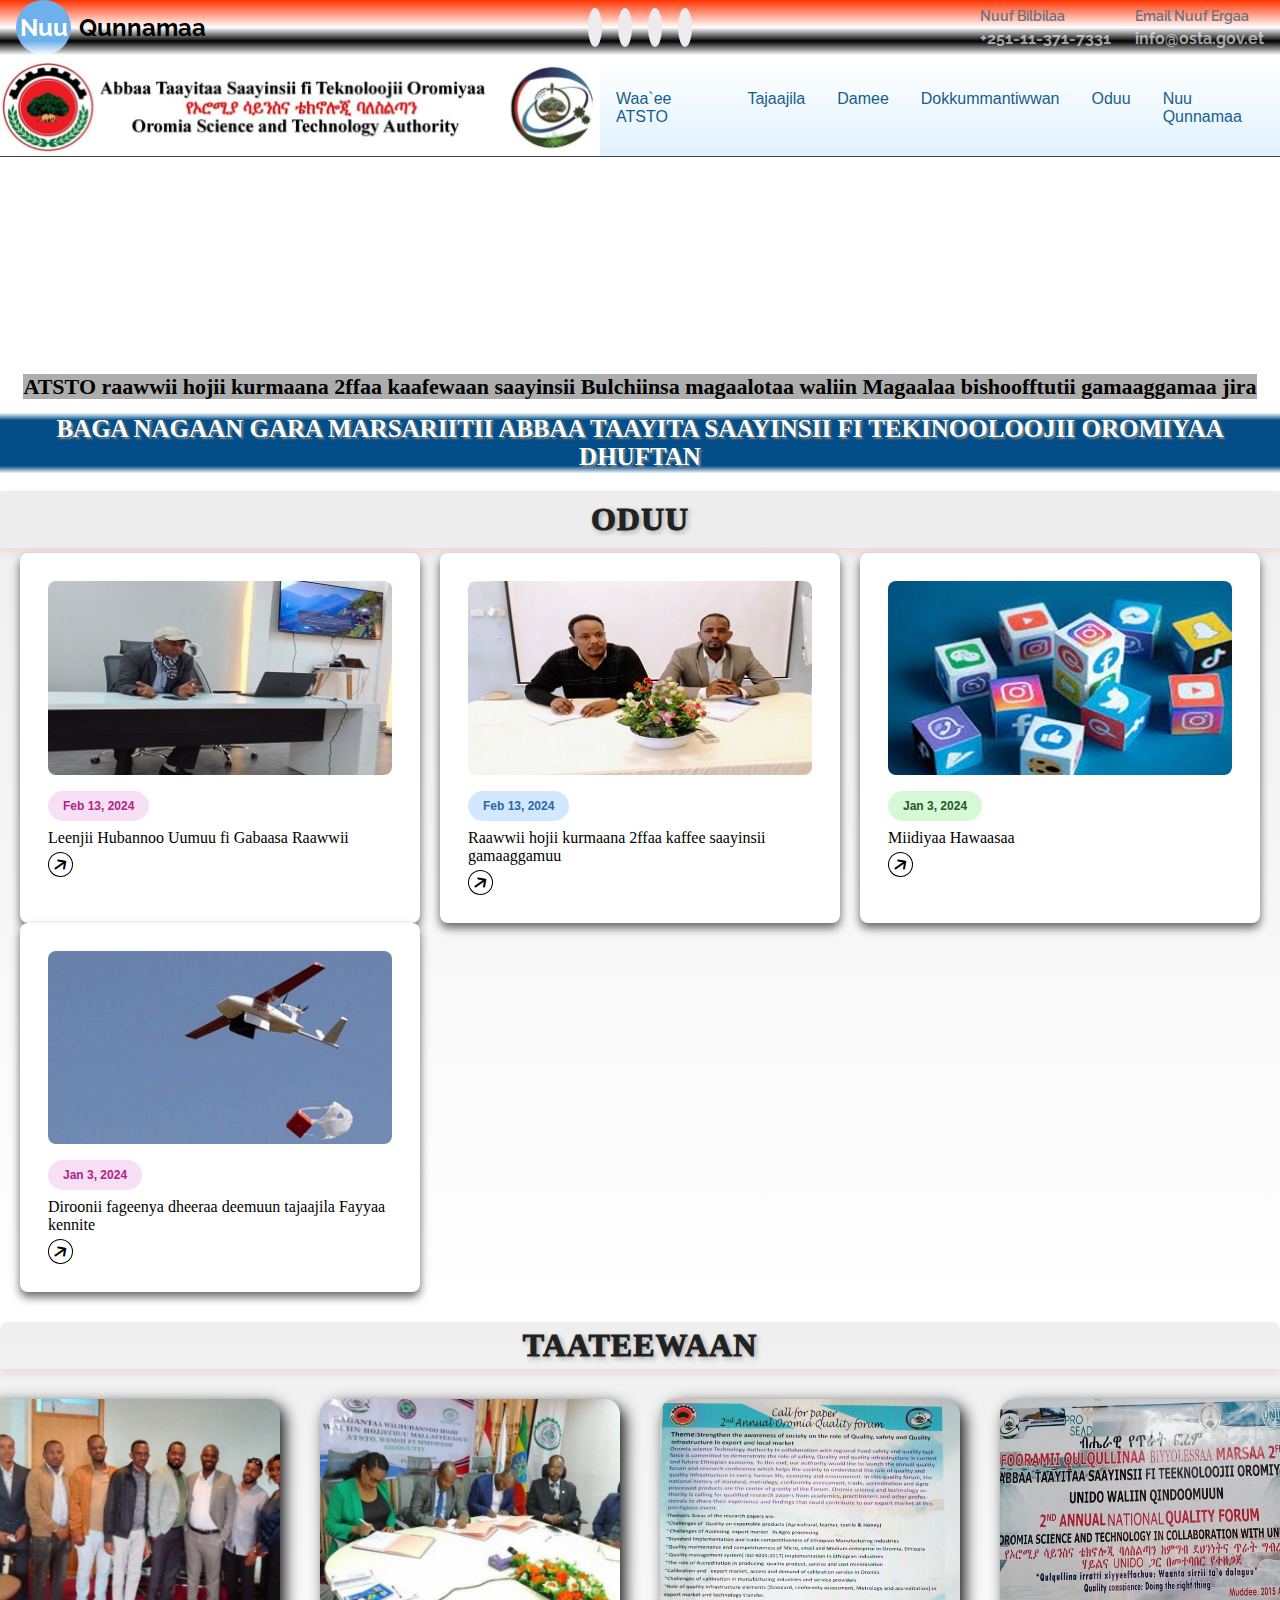
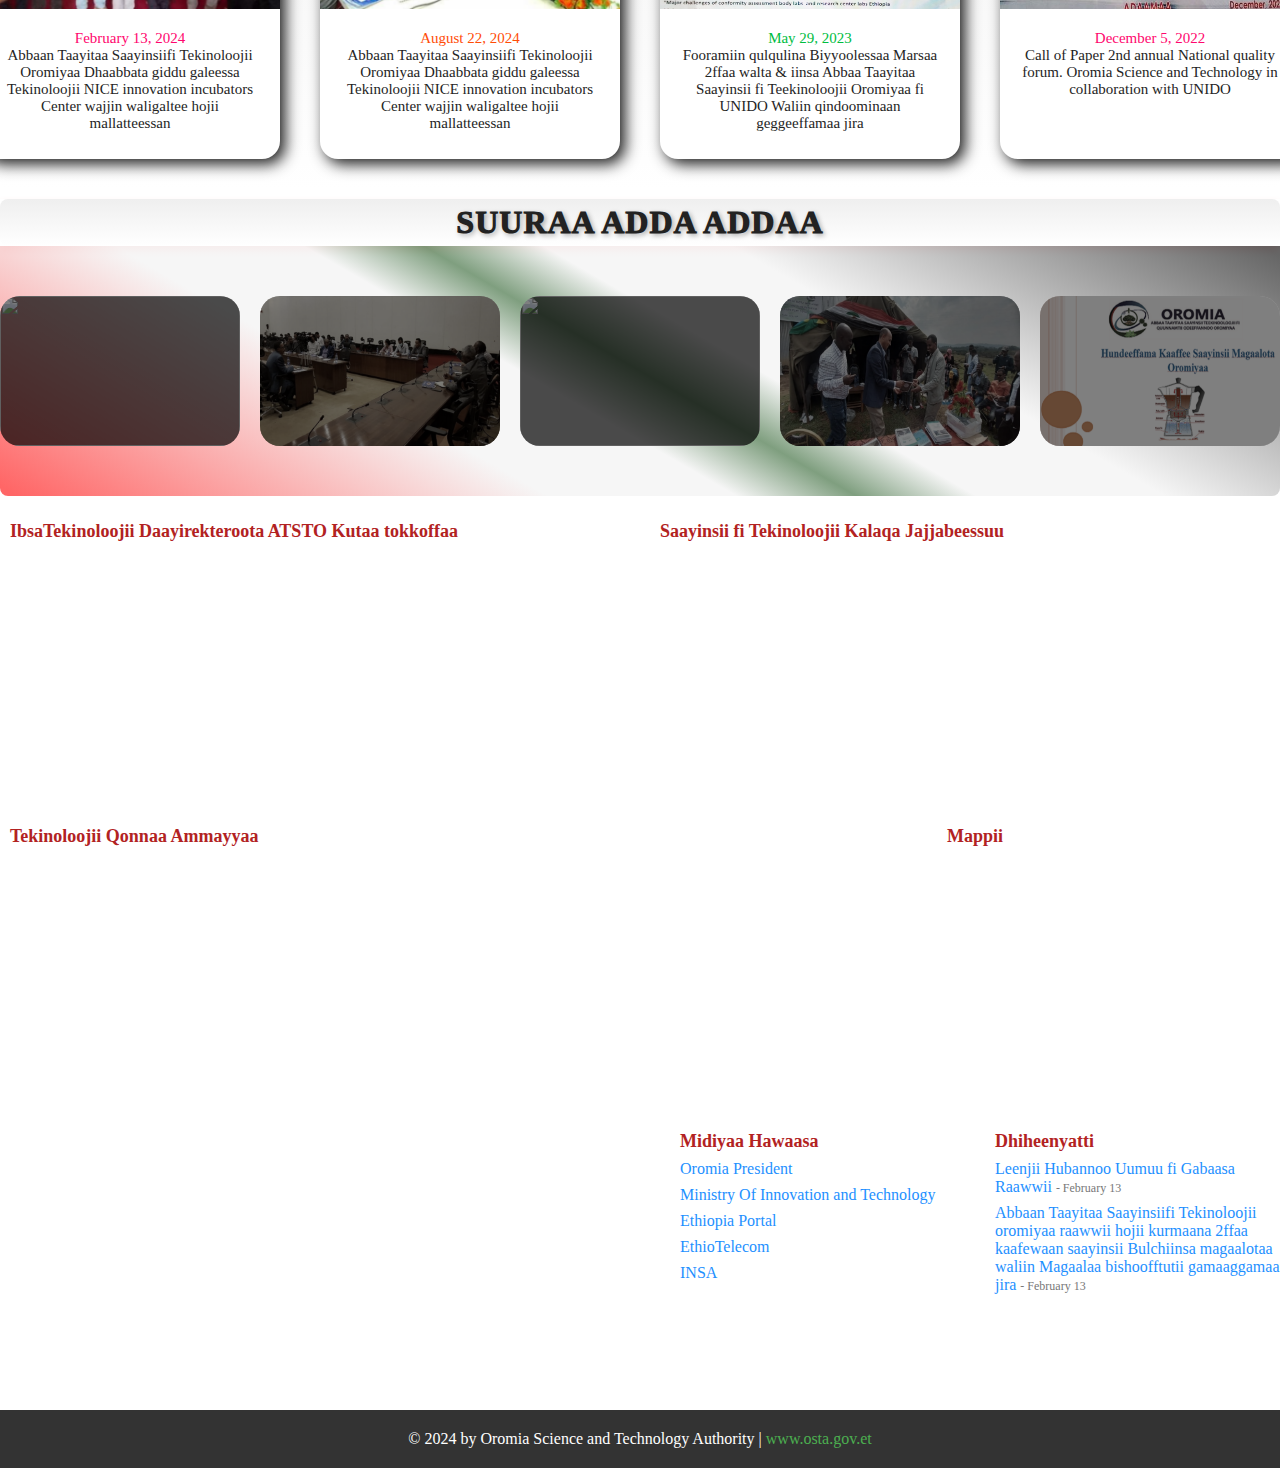
==== index.html @ eec94444 "first commit" ====
<!DOCTYPE html>
<html>
<head>
    <meta name="viewport" content="width=device-width, initial-scale=1.0, minimum-scale=1">
    <meta http-equiv="Content-Type" content="text/html; charset=utf-8" />
    <link rel="stylesheet" href="styles.css">
    <link rel="stylesheet" href="https://cdnjs.cloudflare.com/ajax/libs/font-awesome/6.4.2/css/all.min.css">
    <link rel="shortcut icon" href="images\Icon.jpg" type="image/jpg" />
    <link href="https://cdn.jsdelivr.net/npm/remixicon@4.2.0/fonts/remixicon.css" rel="stylesheet"/>
    <title>Oromia Science and Technology</title>
</head>
<body>
  <!-- 1st Navigation -->
  <nav class="nav_1">
    <div class="nav__logo">
      <div>Nuu</div>
      Qunnamaa
    </div>
    <ul class="nav__socials">
      <li>
        <a href="https://twitter.com/" target="_blank"><i class="ri-twitter-fill"></i></a>
      </li>
      <li>
        <a href="https://www.facebook.com/ATSTQO" target="_blank"><i class="ri-facebook-circle-fill"></i></a>
      </li>
      <li>
        <a href="https://www.youtube.com/@OromiaScienceandTechnologyAuth" target="_blank"><i class="ri-youtube-line"></i></a>
      </li>
      <li>
        <a href="https://t.me/OromiaScienTelegram/" target="_blank"><i class="ri-telegram-fill"></i></a>
      </li>
    </ul>
    <div class="nav__contact">
      <div class="nav__contact__card">
        <span><i class="ri-phone-line"></i></span>
        <div>
          <p>Nuuf Bilbilaa</p>
          <h4>+251-11-371-7331</h4>
        </div>
      </div>
      <div class="nav__contact__card">
        <span><i class="ri-mail-line"></i></span>
        <div>
          <p>Email Nuuf Ergaa</p>
          <h4>info@osta.gov.et</h4>
        </div>
      </div>
    </div>
  </nav>

            <!-- 2nd Navigation -->
          <nav class="nav_2">
            <div class="nav_2_header">
              <div class="nav_2_logo">
                <img src="images\Logo.jpg" />
              </div>
      
              <div class="nav_2_content">
                <div class="nav_2_item">
                  <div class="nav_2_menu__btn" id="menu-btn-1">Waa`ee ATSTO</div>
                  <ul class="nav__links" id="nav-links-1">
                    <li><a href="#">Hundeffamaa</a></li>
                    <li><a href="#">Ergama fi Mul`ata</a></li>
                    <li><a href="#">Aangoo fi Gahee</a></li>
                    <li><a href="#">Caaseffama</a></li>
                    <li><a href="#">Qooda Fudhattootaa</a></li>
                    <li><a href="#">Nuu Qunnamaa</a></li>
                    <li><a href="#">Mappii fi Kallattii</a></li>
                  </ul>
                </div>
      
                <div class="nav_2_item">
                  <div class="nav_2_menu__btn" id="menu-btn-2">Tajaajila</div>
                  <ul class="nav__links" id="nav-links-2"></ul>
                </div>
      
                <div class="nav_2_item">
                  <div class="nav_2_menu__btn" id="menu-btn-3">Damee</div>
                  <ul class="nav__links" id="nav-links-3">
                    <li><a href="#">Tajaajila Saayinsii fi Teekinoloojii</a></li>
                    <li><a href="#">Cehumsa Teekinoloojii</a></li>
                  </ul>
                </div>
      
                <div class="nav_2_item">
                  <div class="nav_2_menu__btn" id="menu-btn-4">Dokkummantiwwan</div>
                  <ul class="nav__links" id="nav-links-4">
                    <li><a href="#">Karoora fi Gabaasa</a></li>
                    <li><a href="#">Dambii fi Qajeelfama</a></li>
                    <li><a href="#">Biroshera</a></li>
                    <li><a href="#">Maanuwaalii</a></li>
                    <li><a href="#">Naqadhuu</a></li>
                  </ul>
                </div>
      
                <div class="nav_2_item">
                  <div class="nav_2_menu__btn" id="menu-btn-5">Oduu</div>
                  <ul class="nav__links" id="nav-links-5">
                    <li><a href="#">Taateewwan</a></li>
                    <li><a href="#">Caalbasii</a></li>
                    <li><a href="#">Gabaatee Beeksisa</a></li>
                  </ul>
                </div>
      
                <div class="nav_2_item">
                  <div class="nav_2_menu__btn" id="menu-btn-6">Nuu Qunnamaa</div>
                  <ul class="nav__links" id="nav-links-6">
                    <li><a href="#">Feedback</a></li>
                  </ul>
                </div>
              </div>
            </div>
          </nav>

          <!-- Sliding Images-->
          <div class="Section_top">
            <div class="content">
                <h1 id="changeable-h1">ATSTO raawwii hojii kurmaana 2ffaa kaafewaan saayinsii Bulchiinsa magaalotaa waliin Magaalaa bishoofftutii gamaaggamaa jira</h1>
            </div>
        </div>
        
        <!-- Welcome Message -->
        <div class="welcome_message">Baga Nagaan Gara Marsariitii Abbaa Taayita Saayinsii fi Tekinooloojii Oromiyaa Dhuftan</div>

          <!-- ODUU/Cards section-->
          <div class="card">
            <h1 class="card-header">ODUU</h1>
            <div class="card-list">
                <a href="#" class="card-item">
                    <img src="images/ga.jpg" alt="Card Image">
                    <span class="purple">Feb 13, 2024</span>
                    <h3>Leenjii Hubannoo Uumuu fi Gabaasa Raawwii</h3>
                    <div class="arrow">
                        <i class="fas fa-arrow-right card-icon"></i>
                    </div>
                </a>
                <a href="#" class="card-item">
                    <img src="images/od.jpg" alt="Card Image">
                    <span class="blue">Feb 13, 2024</span>
                    <h3>Raawwii hojii kurmaana 2ffaa kaffee saayinsii gamaaggamuu</h3>
                    <div class="arrow">
                        <i class="fas fa-arrow-right card-icon"></i>
                    </div>
                </a>
                <a href="#" class="card-item">
                    <img src="images/mi.jpg" alt="Card Image">
                    <span class="green">Jan 3, 2024</span>
                    <h3>Miidiyaa Hawaasaa</h3>
                    <div class="arrow">
                        <i class="fas fa-arrow-right card-icon"></i>
                    </div>
                </a>
                <a href="#" class="card-item">
                    <img src="images/dro.jpg" alt="Card Image">
                    <span class="purple">Jan 3, 2024</span>
                    <h3>Diroonii fageenya dheeraa deemuun tajaajila Fayyaa kennite</h3>
                    <div class="arrow">
                        <i class="fas fa-arrow-right card-icon"></i>
                    </div>
                </a>
            </div>
            </div>
            
            <!-- Taateewaan/Cards section-->
            <div class="card_2-container">
              <h1 class="card_2-header">TAATEEWAAN</h1>
              <div class="card_2-list">
          
              <div class="card_2">
                <div class="card_2-image"></div>
                <div class="card_2-text">
                  <span class="card_2-date">February 13, 2024</span>
                  <p>Abbaan Taayitaa Saayinsiifi Tekinoloojii Oromiyaa Dhaabbata giddu galeessa Tekinoloojii NICE innovation incubators Center wajjin waligaltee hojii mallatteessan</p>
                </div>
              </div>
          
              <div class="card_2">
                <div class="card_2-image card2"></div>
                <div class="card_2-text card2">
                  <span class="card_2-date">August 22, 2024</span>
                  <p>Abbaan Taayitaa Saayinsiifi Tekinoloojii Oromiyaa Dhaabbata giddu galeessa Tekinoloojii NICE innovation incubators Center wajjin waligaltee hojii mallatteessan</p>
                </div>
              </div>
          
              <div class="card_2">
                  <div class="card_2-image card3"></div>
                  <div class="card_2-text card3">
                    <span class="card_2-date">May 29, 2023</span>
                    <p>Fooramiin qulqulina Biyyoolessaa Marsaa 2ffaa walta & iinsa Abbaa Taayitaa Saayinsii fi Teekinoloojii Oromiyaa fi UNIDO Waliin qindoominaan geggeeffamaa jira</p>
                  </div>
                </div>
          
                <div class="card_2">
                  <div class="card_2-image card4"></div>
                  <div class="card_2-text card4">
                    <span class="card_2-date">December 5, 2022</span>
                    <p>Call of Paper 2nd  annual National quality forum. Oromia Science and Technology in collaboration with UNIDO</p>
                  </div>
                </div>
              </div>
            </div>
            
            

             <!-- Suuraa Adda Addaa/Image Slider section -->

             <div class="suuraa"><h2>SUURAA ADDA ADDAA</h2></div>

             <div class="slider_container">
                 <div class="slider" data-slider="slider1"></div>
                 <div class="slider" data-slider="slider2"></div>
                 <div class="slider" data-slider="slider3"></div>
                 <div class="slider" data-slider="slider4"></div>
                 <div class="slider" data-slider="slider5"></div>
                 <div class="slider" data-slider="slider6"></div>
                 <div class="slider" data-slider="slider7"></div>
             
                 <div class="slider_imgContainer">
                     <div class="slide_div" id="slide_1">
                         <img src="images/net.png" class="slider_img" id="slider_img1">
                         <div class="slider_button slider_button_trigger" data-slider="slider1"></div>
                     </div>
                     <div class="slide_div" id="slide_2">
                         <img src="images/su.png" class="slider_img" id="slider_img2">
                         <div class="slider_button slider_button_trigger" data-slider="slider2"></div>
                     </div>
                     <div class="slide_div" id="slide_3">
                         <img src="images/d1.png" class="slider_img" id="slider_img3">
                         <div class="slider_button slider_button_trigger" data-slider="slider3"></div>
                     </div>
                     <div class="slide_div" id="slide_4">
                         <img src="images/er.png" class="slider_img" id="slider_img4">
                         <div class="slider_button slider_button_trigger" data-slider="slider4"></div>
                     </div>
                     <div class="slide_div" id="slide_5">
                         <img src="images/image_gallery.png" class="slider_img" id="slider_img5">
                         <div class="slider_button slider_button_trigger" data-slider="slider5"></div>
                     </div>
                     <div class="slide_div" id="slide_6">
                         <img src="images/img_gallery.png" class="slider_img" id="slider_img6">
                         <div class="slider_button slider_button_trigger" data-slider="slider6"></div>
                     </div>
                     <div class="slide_div" id="slide_7">
                         <img src="images/Hu.png" class="slider_img" id="slider_img7">
                         <div class="slider_button slider_button_trigger" data-slider="slider7"></div>
                     </div>
                 </div>
             </div>
             

    <!-- YouTube, Map and Documents section-->
    
    <div class="yt_content">
      <div class="video-row">
          <section class="video-section half">
              <p class="title">IbsaTekinoloojii Daayirekteroota ATSTO Kutaa tokkoffaa</p>
              <iframe class="video" src="https://www.youtube.com/embed/s5WYdVJCcB4?si=gT1DcWMfiuzTDzvE" title="YouTube video player"></iframe>
          </section>
          <section class="video-section half">
              <p class="title">Saayinsii fi Tekinoloojii Kalaqa Jajjabeessuu</p>
              <iframe class="video" src="https://www.youtube.com/embed/arj8Ww2aZs8?si=6YTYWzDQg1HxfFSi" title="YouTube video player"></iframe>
          </section>
      </div>

      <div class="video-row">
          <section class="video-section half">
              <p class="title">Tekinoloojii Qonnaa Ammayyaa</p>
              <iframe class="video" src="https://www.youtube.com/embed/o64xln0IzQQ?si=Kf3UDSAhiajLZ3Lf" title="YouTube video player"></iframe>
          </section>
          <section class="map-section half">
              <p class="title large">Mappii</p>
              <iframe class="map" src="https://www.google.com/maps/embed?pb=!1m18!1m12!1m3!1d3940.795122639619!2d38.739475!3d8.9909913!2m3!1f0!2f0!3f0!3m2!1i1024!2i768!4f13.1!3m3!1m2!1s0x164b85c3e990c0bb%3A0xff1df894990e8094!2zT3JvbWlhIFJlZ2lvbmFsIE9mZmljZXMgfCBTYXJiZXQgfCDhiqbhiK7hiJrhi6sg4Ymi4Yiu4YuO4Ym9IHwg4Yiz4Yit4Ymk4Ym1!5e0!3m2!1sen!2set!4v1671501519365!5m2!1sen!2set" title="Google Map"></iframe>
          </section>
      </div>

      <div class="video-row">
          <section class="video-section half">
              <iframe class="video" src="https://www.youtube.com/embed/9WX8CawpGOU" title="YouTube video player"></iframe>
          </section>

          <section class="hawassa-section quarter">
              <h5 class="hawassa_h5">Midiyaa Hawaasa</h5>
              <ul class="hawassa_ul">
                  <li class="hawassa_li"><a class="hawassa_a" href="https://www.oromia.gov.et/" rel="noopener noreferrer" target="_blank">Oromia President</a></li>
                  <li class="hawassa_li"><a class="hawassa_a" href="https://www.mint.gov.et/" rel="noopener noreferrer" target="_blank">Ministry Of Innovation and Technology</a></li>
                  <li class="hawassa_li"><a class="hawassa_a" href="https://www.ethiopia.gov.et/" rel="noopener noreferrer" target="_blank">Ethiopia Portal</a></li>
                  <li class="hawassa_li"><a class="hawassa_a" href="https://myportal.ethiotelecom.et/" rel="noopener noreferrer" target="_blank">EthioTelecom</a></li>
                  <li class="hawassa_li"><a class="hawassa_a" href="https://insa.gov.et/" rel="noopener noreferrer" target="_blank">INSA</a></li>
              </ul>
          </section>

          <section class="Dhiheenyatti quarter">
              <h5 class="hawassa_h5">Dhiheenyatti</h5>
              <ul class="hawassa_ul">
                  <li class="hawassa_li">
                      <a class="hawassa_a" href="/om/content/leenjii-hubannoo-uumuu-fi-gabaasa-raawwii">
                          Leenjii Hubannoo Uumuu fi Gabaasa Raawwii <span class="post-date"> - February 13</span>
                      </a>
                  </li>
                  <li class="hawassa_li">
                      <a class="hawassa_a" href="/om/content/abbaan-taayitaa-saayinsiifi-tekinoloojii-oromiyaa-raawwii-hojii-kurmaana-2ffaa-kaafewaan">
                          Abbaan Taayitaa Saayinsiifi Tekinoloojii oromiyaa raawwii hojii kurmaana 2ffaa kaafewaan saayinsii Bulchiinsa magaalotaa waliin Magaalaa bishoofftutii gamaaggamaa jira <span class="post-date"> - February 13</span>
                      </a>
                  </li>
              </ul>
          </section>
      </div>
  </div>

          <footer>
              <div class="footer-content">
                  <p>&copy; 2024 by Oromia Science and Technology Authority | 
                      <a href="http://www.osta.gov.et" target="_blank">www.osta.gov.et</a>
                  </p>
              </div>
          </footer>
          
          <script src="main.js"></script>
</body>
</html>
---- styles.css ----
@import url("https://fonts.googleapis.com/css2?family=Raleway:ital,wght@0,100..900;1,100..900&display=swap");

* {
  padding: 0;
  margin: 0;
  box-sizing: border-box;
}

/* 1st Navigation tab */
.nav_1 {
  font-family: "Raleway", sans-serif;  
  max-width: 1350px;
  margin-inline: auto;
  padding: 0 1rem;
  display: flex;
  flex-direction: row;
  align-items: center;
  justify-content: space-between;
  gap: 0 1rem;
  background: linear-gradient(to bottom, #ff3300, #fff 50%, #000000, #fff);
  margin-bottom: 5px;
}

.nav__logo {
  display: flex;
  align-items: center;
  gap: 0 0.5rem;
  flex: 1;
  font-size: 1.5rem;
  font-weight: 700;
  color: #000;
}

.nav__logo div {
  width: 55px;
  aspect-ratio: 1;
  display: grid;
  place-content: center;
  font-size: 1.5rem;
  line-height: 1rem;
  color: #ffffff;
  background: linear-gradient(to bottom, #6eb0ec 75%, #ffffff);
  border-radius: 100%;
}

.nav__socials {
  list-style: none;
  display: flex;
  align-items: center;
  justify-content: center;
  gap: 1rem;
}

.nav__socials a {
  padding: 5px 7px;
  font-size: 1.5rem;
  color: #005811;
  background-color: #efeaee;
  border-radius: 100%;
}

.nav__socials a:hover {
  color: #ffffff;
  background-color: #6b7280;
}

.nav__contact {
  display: flex;
  flex: 1;
  justify-content: flex-end;
  align-items: center;
  gap: 1rem;
}

.nav__contact__card {
  display: flex;
  align-items: center;
  gap: 0 0.5rem;
}

.nav__contact__card span {
  font-size: 2rem;
  color: #6eb0ec;
}

.nav__contact__card p {
  margin-bottom: 5px;
  font-size: 0.9rem;
  font-weight: 600;
  color: #6b7280;
}

.nav__contact__card h4 {
  font-size: 1rem;
  font-weight: 700;
  color: rgba(255, 255, 255, 0.6);
}

/* 2nd Navigation bar */
.nav_2_logo img {
  width: 600px;
  height: auto;
  display: block;
}

a {
  text-decoration: none;
  transition: 0.3s;
}

.nav_2 {
  font-family: "Poppins", sans-serif;
  isolation: isolate;
  width: 100%;
  z-index: 9;
  position: relative;
  border-bottom: 1px solid #444242;
  background: linear-gradient(to bottom, rgba(255, 255, 255), #e0f2ff);     
}

.nav_2_header {
  padding: 0;
  width: 100%;
  display: flex;
  align-items: center;
  justify-content: space-between;
}

.nav_2_content {
  display: flex;
}

.nav_2_item {
  position: relative;
}

.nav_2_menu__btn {
  font-size: 1rem;
  color: #175d8b;
  cursor: pointer;
  padding: 0.5rem 1rem;
}

.nav_2_menu__btn:last-child {
  margin-right: 0;
}

.nav__links {
  position: absolute;
  top: 100%;
  left: 0;
  padding: 0.8rem;
  list-style: none;
  background-color: rgb(255, 255, 255, 0.8);
  transition: 0.5s;
  z-index: -1;
  opacity: 0;
  visibility: hidden;
}

.nav__links.open {
  opacity: 1;
  visibility: visible;
  z-index: 1;
}

.nav__links a {
  font-weight: 500;
  color: #175d8b;
  padding: 0.5rem 0;
  display: block;
  border-bottom: 1px solid #000000;
}

.nav__links a:last-child {
  border-bottom: none;
}

.nav__links a:hover {
  color: #ff3300;
}

/* Sliding image module */

.Section_top {
  width: 100%;
  padding-top: 17%;
  overflow: hidden;
  position: relative;
  background-image: url(images/sliup_0.png);
  background-position: center center;
  background-repeat: no-repeat;
  background-size: cover;
  text-align: center;
  z-index: 5;
  justify-content: center;
  animation: change 21s infinite ease-in-out;
}

.content {
  position: relative;
  bottom: 1%;
  left: 50%;
  transform: translateX(-50%);
}

.content h1 {
  display: inline;
  color: #000000;
  font-weight: bolder;
  background: rgba(153, 153, 153, 0.8);
  font-size: 22px;
  width: auto;
  text-align: center;
  margin-bottom: 0px;
}

.content h1 span {
  color: #111;
  display: inline-block;
  width: auto;
}

@keyframes change {
  0% {
      background-image: url(images/sliup_0.jpg);
  }
  17% {
      background-image: url(images/slide3.jpg);
  }
  33% {
      background-image: url(images/adma1.jpg);
  }
  50% {
      background-image: url(images/ge1.jpg);
  }
  67% {
      background-image: url(images/kalaqaa.jpg);
  }
  84% {
      background-image: url(images/amboo.jpg);
  }
  100% {
      background-image: url(images/kala_0.jpg);
  }
}

    /*Welcome Message */
.welcome_message {
  background: linear-gradient(to bottom, #fff 10%, #034e88 20%, #034e88 80%, #fff 90%);
  color: #fff;
  padding: 10px;
  font-size: 25px;
  font-weight: bold;
  border-radius: 5px;
  width: auto;
  text-align: center;
  margin: 5px 0 0 0;
  text-transform: uppercase;
  text-shadow: 2px 2px 2px #888;
}

/* ODUU Cards part */

.card{
  background: linear-gradient(#ecececdb, #fff);
  border-radius: 8px;
  margin-top: 10px;
}

.card-header {
  background-color: #ecececdb;
  text-align: center;
  width: 100%;
  padding: 10px 0;
  font-size: 2rem;
  font-weight: 1000;
  color: #222222;
  box-shadow: 0px 4px 8px rgba(255, 0, 0, 0.1);
  text-shadow: 2px 2px 5px rgba(0, 0, 0, 0.3);
  letter-spacing: 1px;
}

.card-list {
  font-family: 'Open Sans', sans-serif;
  display: grid;
  grid-template-columns: repeat(auto-fill, minmax(300px, 1fr));
  margin: 5px 0;
  padding: 0 20px 20px 20px;
  gap: 0 20px;
}

.card-list .card-item {
  background: #fff;
  padding: 26px;
  border-radius: 8px;
  box-shadow: 0px 5px 10px rgba(0, 0, 0, 0.6);
  list-style: none;
  cursor: pointer;
  text-decoration: none;
  border: 2px solid transparent;
  transition: border 0.5s ease;
}

.card-list .card-item:hover {
  border: 2px solid #000;
}

.card-list .card-item img {
  width: 100%;
  aspect-ratio: 16/9;
  border-radius: 8px;
  object-fit: cover;
}

.card-list span {
  display: inline-block;
  background: #F7DFF5;
  margin-top: 12px;
  padding: 8px 15px;
  font-size: 0.75rem;
  border-radius: 50px;
  font-weight: 600;
}

.card-list .purple {
  background-color: #F7DFF5; 
  color: #B22485;
}   

.card-list .blue {
  background-color: #d1e8ff;
  color: #2968a8;
}

.card-list .green {
  background-color: #d6f8d6; 
  color: #205c20;
}

.card-item h3 {
  font-family: serif;
  color: #000;
  font-size: 1rem;
  margin-top: 8px;
  font-weight: 500;
}

.card-item .arrow {
  display: flex;
  align-items: center;
  justify-content: center;
  transform: rotate(-35deg);
  height: 25px;
  width: 25px;
  color: #000;
  border: 1px solid #000;
  border-radius: 50%;
  margin-top: 5px;
  transition: 0.2s ease;
}

.card-list .card-item:hover .arrow  {
  background: #000;
  color: #fff; 
}

    /* Taateewaan/Cards section */

.card_2-container{
  background: linear-gradient(#ecececdb, #fff);
  border-radius: 8px;
  padding: 0;
  margin: 10px 0 0 0;
}

.card_2-list{
  height: 420px;
  display: flex;
  align-items: center;
  justify-content: center;
  overflow: hidden;
  margin: auto;
  padding: 0;
}

.card_2 {
  display: grid;
  grid-template-columns: 300px;
  grid-template-rows: 210px 150px;
  grid-template-areas: "image" "text";
  border-radius: 18px;
  background: white;
  box-shadow: 5px 5px 15px rgba(0,0,0,0.9);
  font-family: roboto;
  text-align: center;
  transition: 0.5s ease;
  cursor: pointer;
  margin: 20px;
  padding: 0;
}

.card_2-header {
  text-align: center;
  width: 100%;
  padding: 5px 0;
  font-size: 2rem;
  font-weight: 1000;
  color: #222222;
  box-shadow: 0px 4px 8px rgba(255, 0, 0, 0.1);
  text-shadow: 2px 2px 5px rgba(0, 0, 0, 0.3);
  letter-spacing: 1px;
  margin-bottom: 0;
}

.card_2-image {
  grid-area: image;
  background: url("images/nice.png");
  border-top-left-radius: 15px;
  border-top-right-radius: 15px;
  background-size: cover;
}

.card_2-text {
  grid-area: text;
  margin: 20px;
}

.card_2-text .card_2-date {
  color: rgb(255, 7, 110);
  font-size:15px;
}

.card_2-text p {
  color: rgb(36, 36, 36);
  font-size: 15px;
  font-weight: 300;
}

.card_2:hover {
  transform: scale(1.1);
  box-shadow: 5px 5px 15px rgba(0,0,0,0.6);
}

.card_2-image.card2 {
  background: url("images/wal.png");
  background-size: cover;
}
.card_2-text.card2 .card_2-date {
  color: rgb(255, 77, 7);
}

.card_2-image.card3 {
  background: url("images/qualit.png");
  background-size: cover;
}

.card_2-text.card3 .card_2-date {
  color: rgb(0, 189, 63);
}

.card_2-image.card4 {
  background: url("images/forum.jpg");
  background-size: cover;
}
.card_2-date.card4 .card_2-date {
  color: rgb(255, 77, 7);
}

footer {
  margin-top: 15px;
  background-color: #333;
  color: #fff;
  padding: 20px 0;
  text-align: center;
}

footer a {
  color: #4CAF50;
  text-decoration: none;
}

footer a:hover {
  text-decoration: underline;
}

.footer-content {
  max-width: 1200px;
  margin: 0 auto;
}

/* Suuraa Adda Addaa/Image Slider section */
.suuraa{
  background: linear-gradient(#ecececdb, #fff);
  border-radius: 8px;
  padding: 0;
  margin: 10px 0 0 0;
}  

.suuraa h2{
  text-align: center;
  width: 100%;
  padding: 5px 0;
  font-size: 2rem;
  font-weight: 1000;
  color: #222222;
  box-shadow: 0px 4px 8px rgba(255, 0, 0, 0.1);
  text-shadow: 2px 2px 5px rgba(0, 0, 0, 0.3);
  letter-spacing: 1px;
  margin-bottom: 0;
}

.slider_container{
  width: 100%;
  height: 250px;
  display: flex;
  flex-direction: row;
  align-items: center;
  overflow: hidden;
  white-space: nowrap;
  border-radius: 0 0 8px 8px;
  background: linear-gradient(30deg, 
  rgba(255, 0, 0, 0.6) 0%,   
  rgba(255, 0, 0, 0.6) 1%,   
  rgba(240, 240, 240, 0.6) 32%, 
  rgba(240, 240, 240, 0.6) 43%, 
  rgba(0, 63, 0, 0.5) 50%,   
  rgba(240, 240, 240, 0.6) 57%, 
  rgba(240, 240, 240, 0.6) 68%, 
  rgba(0, 0, 0, 0.6) 99%,     
  rgba(0, 0, 0, 0.6) 100%    
);
}

.slider_imgContainer{
  width: 100%;
  height: 200px;
  position: relative;
  left: 0;
  display: flex;
  justify-content: center;
  align-items: center;
  transition: 0.7s;
}

.slide_div{
  display: flex;
  align-items: center;
  justify-content: center;
  margin: 0 10px 0 10px;
}

.slider_img {
  position: relative;
  height: 150px;
  width: 240px;
  filter: saturate(50%);
  transition: width 0.5s ease, height 0.5s ease, filter 0.5s ease;
  background-color: rgba(0, 0, 0, 0.4);
  border-radius: 20px;
}

.slider_button {
  position: absolute;
  width: 240px;
  height: 150px;
  transition: width 0.5s ease, height 0.5s ease, background-color 0.5s ease;
  background-color: rgba(0, 0, 0, 0.5);
  border-radius: 20px;
}

.slider_button:hover {
  background-color: rgba(0, 0, 0, 0);
}

.slider_img:target{
  width: 390px;
  height: 220px;
  background-color: transparent;
  filter: saturate(100%);
}

  /* YouTube, Map and Documents section */

.yt_content {
    box-sizing: border-box;
    font-family: Georgia, serif;
    grid-gap: 20px;
    display: grid;
    overflow: hidden;
    padding: 10px;
    margin: 15px 0 0 0;
}

.video-row {
    display: flex;
    justify-content: space-between;
    align-items: flex-start;
}

.video-section {
    flex: 1;
    margin-right: 20px;
    width: 100%;
}

.video-section.half {
    flex: 0 0 50%; 
}

.map-section {
    flex: 0 0 50%;
    text-align: center;
}

.hawassa-section {
    flex: 0 0 25%; 
    margin-left: 20px;
}

.Dhiheenyatti {
    flex: 0 0 25%; 
}

.title {
    font-size: 18px;
    color: #b22222;
    font-weight: bold;
    margin-bottom: 10px;
}

.video, .map {
    width: 100%;
    height: 250px;
    border: none;
}

.hawassa_h5 {
    color: #b22222;
    font-size: 18px;
}

.hawassa_ul {
    list-style-type: none;
    padding: 0;
}

.hawassa_li {
    margin: 8px 0;
}

.hawassa_a {
    color: #1e90ff;
    text-decoration: none;
    font-size: 16px;
    display: inline-block;
    max-width: 300px;
    white-space: normal;
}

.hawassa_a:hover {
    text-decoration: underline;
    color: #ff4500;
}

.post-date {
    font-size: 12px;
    color: #777;
}
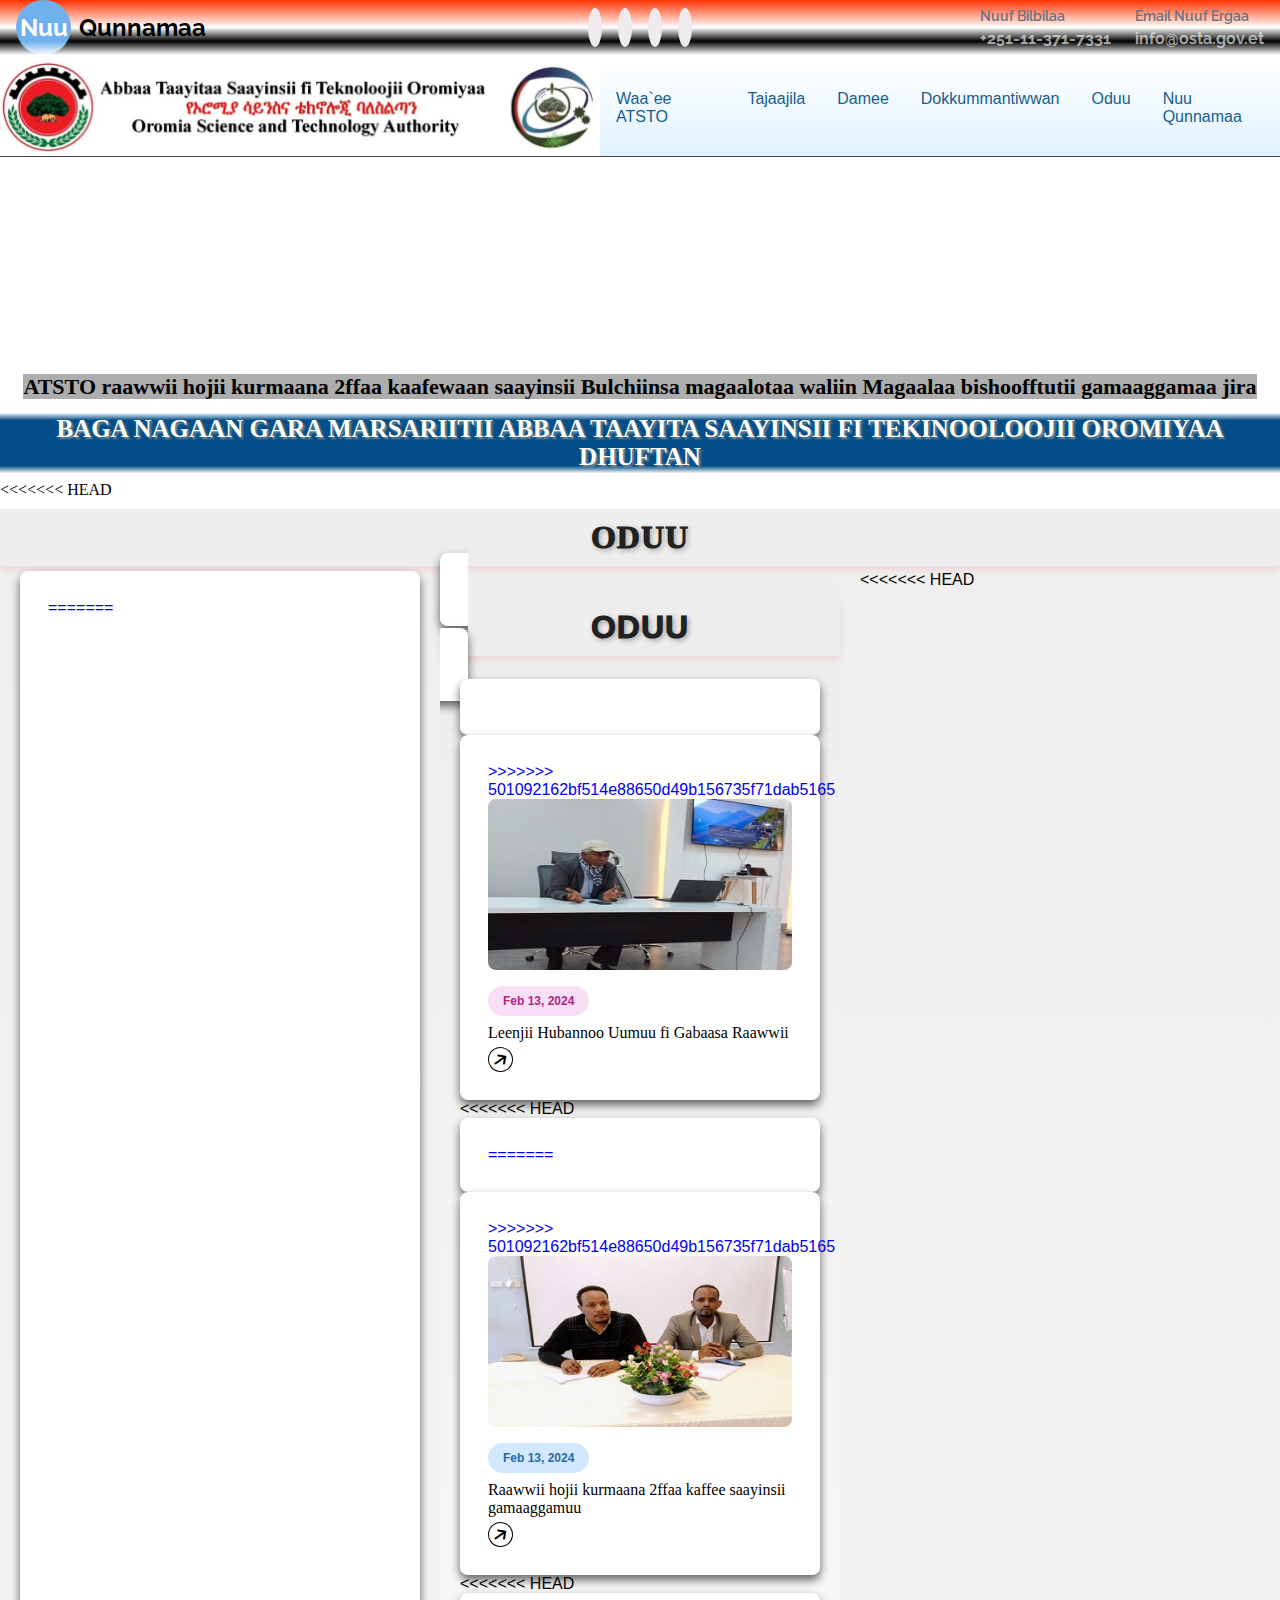
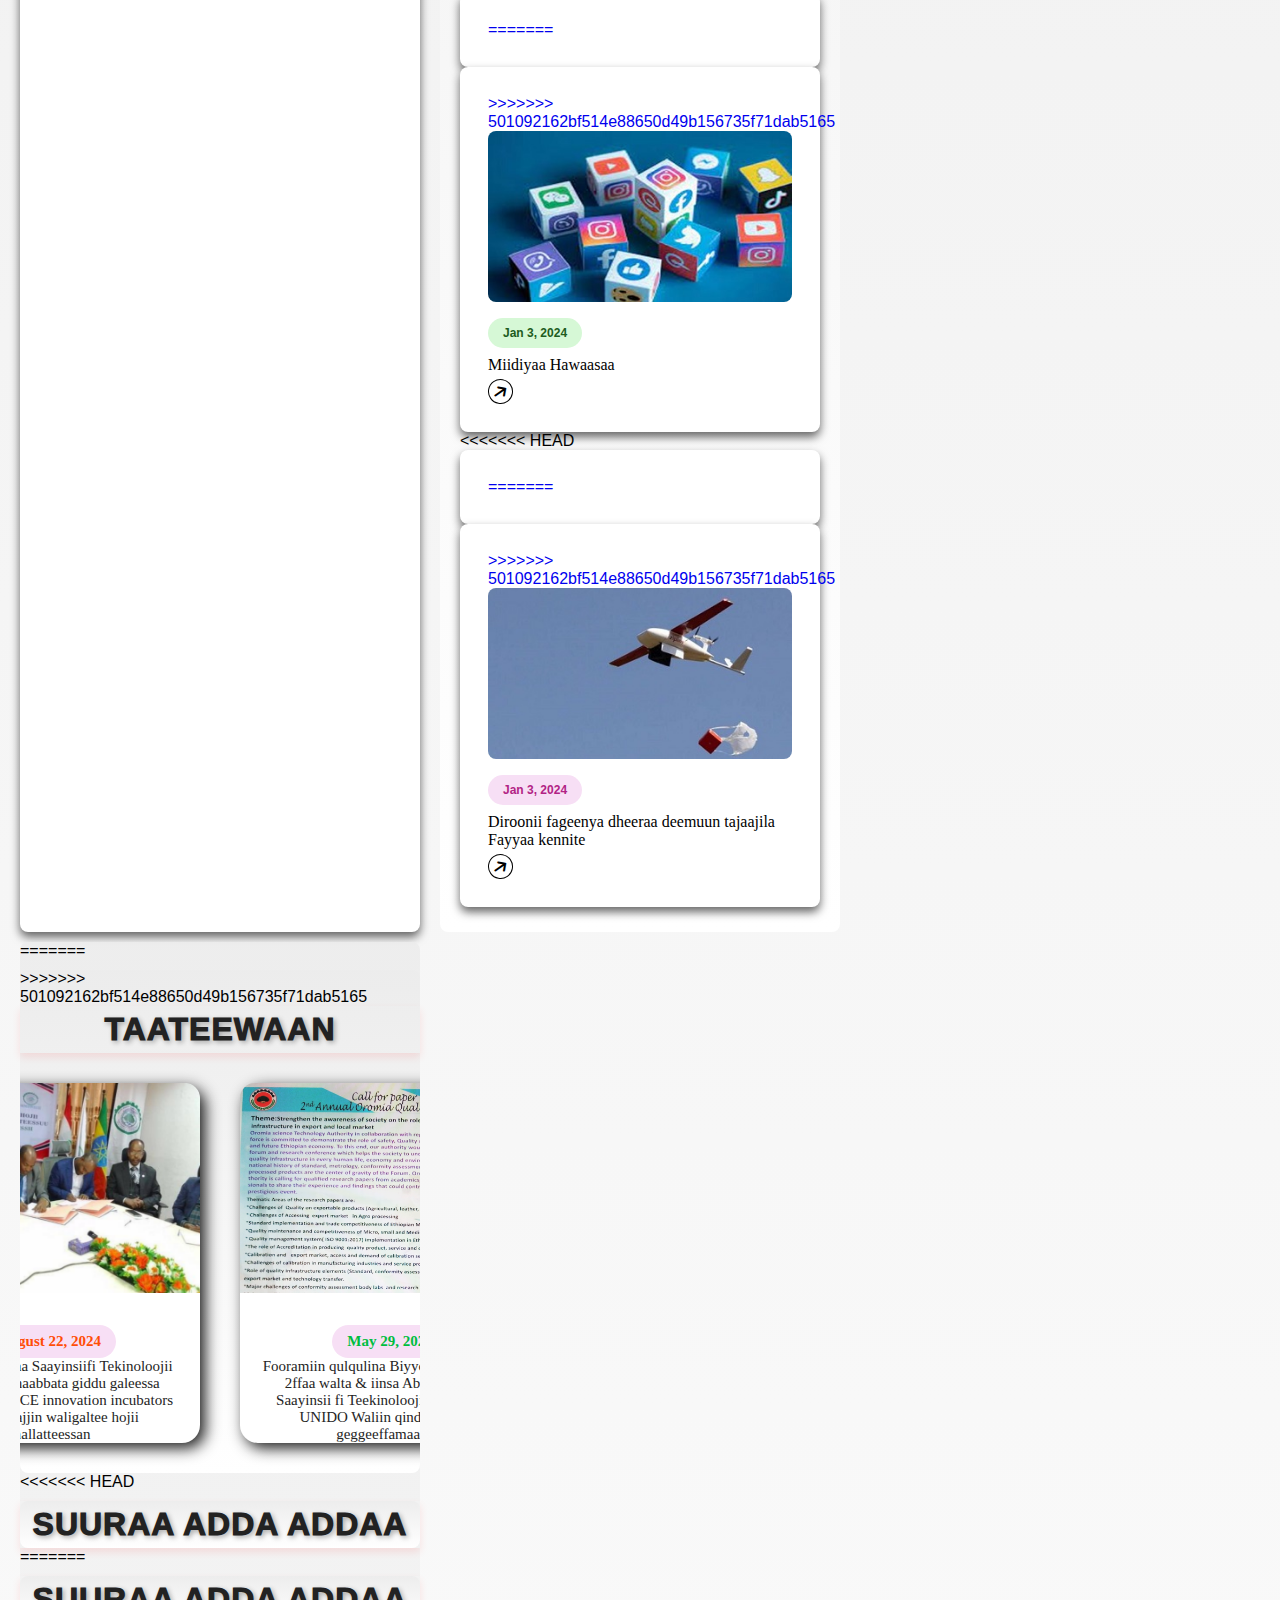
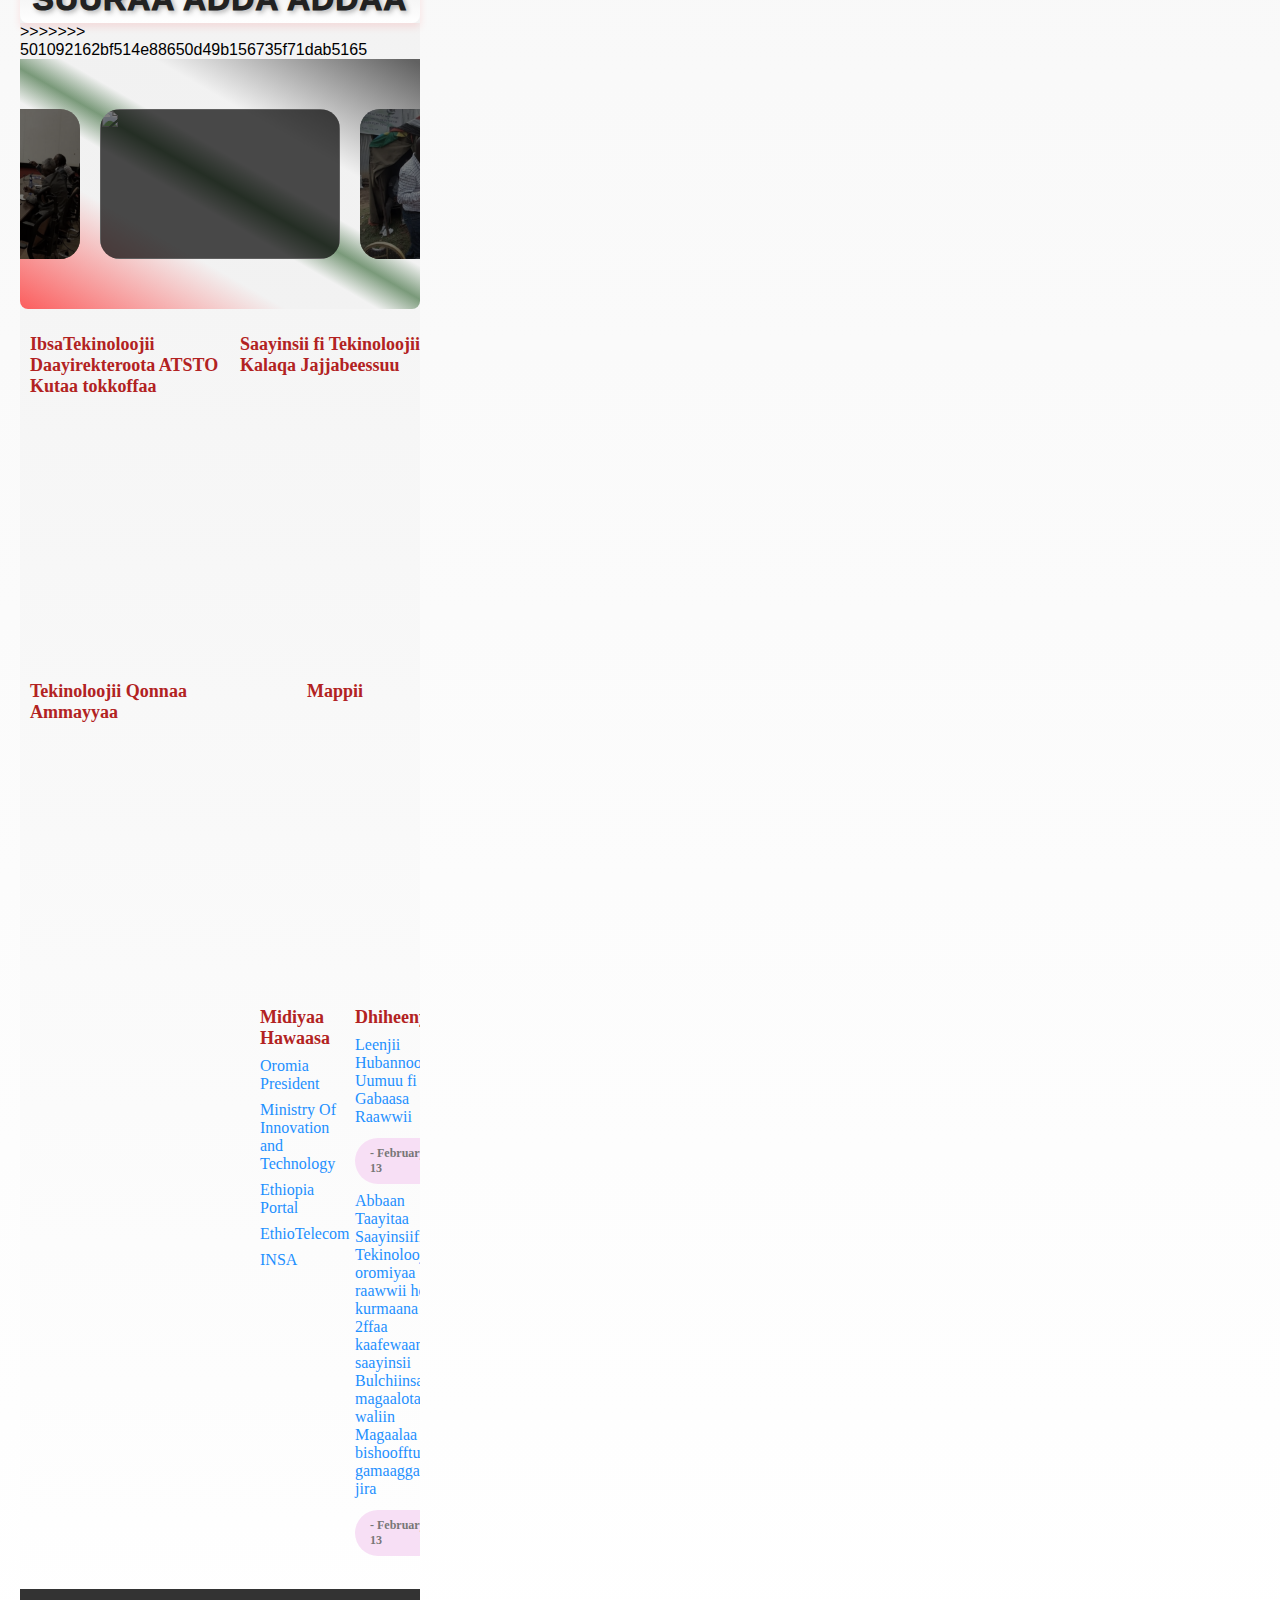
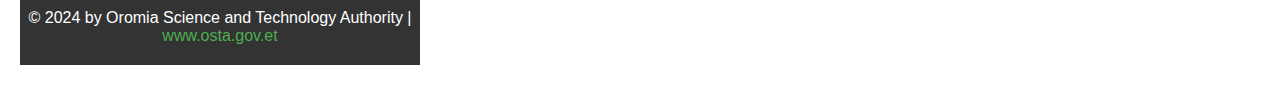
==== commit fd6422a9: "Resolved merge conflicts" ====
--- a/index.html
+++ b/index.html
@@ -59,6 +59,15 @@
                 <div class="nav_2_item">
                   <div class="nav_2_menu__btn" id="menu-btn-1">Waa`ee ATSTO</div>
                   <ul class="nav__links" id="nav-links-1">
+<<<<<<< HEAD
+                    <li><a href="https://www.osta.gov.et/om/content/hundeffamaa">Hundeffamaa</a></li>
+                    <li><a href="https://www.osta.gov.et/om/content/ergama-fi-mulata">Ergama fi Mul`ata</a></li>
+                    <li><a href="https://www.osta.gov.et/om/content/aangoo-fi-gahee">Aangoo fi Gahee</a></li>
+                    <li><a href="https://www.osta.gov.et/om/content/caaseffama">Caaseffama</a></li>
+                    <li><a href="https://www.osta.gov.et/om/content/qooda-fudhattootaa">Qooda Fudhattootaa</a></li>
+                    <li><a href="https://www.osta.gov.et/om/content/nuu-qunnamaa">Odeeffannoo Hoggaantoota</a></li>
+                    <li><a href="https://www.osta.gov.et/om/content/mappii-fi-kallattii">Mappii fi Kallattii</a></li>
+=======
                     <li><a href="#">Hundeffamaa</a></li>
                     <li><a href="#">Ergama fi Mul`ata</a></li>
                     <li><a href="#">Aangoo fi Gahee</a></li>
@@ -66,6 +75,7 @@
                     <li><a href="#">Qooda Fudhattootaa</a></li>
                     <li><a href="#">Nuu Qunnamaa</a></li>
                     <li><a href="#">Mappii fi Kallattii</a></li>
+>>>>>>> 501092162bf514e88650d49b156735f71dab5165
                   </ul>
                 </div>
       
@@ -77,35 +87,59 @@
                 <div class="nav_2_item">
                   <div class="nav_2_menu__btn" id="menu-btn-3">Damee</div>
                   <ul class="nav__links" id="nav-links-3">
+<<<<<<< HEAD
+                    <li><a href="https://www.osta.gov.et/om/content/tajaajila-saayinsii-fi-teekinoloojii">Tajaajila Saayinsii fi Teekinoloojii</a></li>
+                    <li><a href="https://www.osta.gov.et/om/content/cehumsa-teekinoloojii">Cehumsa Teekinoloojii</a></li>
+=======
                     <li><a href="#">Tajaajila Saayinsii fi Teekinoloojii</a></li>
                     <li><a href="#">Cehumsa Teekinoloojii</a></li>
+>>>>>>> 501092162bf514e88650d49b156735f71dab5165
                   </ul>
                 </div>
       
                 <div class="nav_2_item">
                   <div class="nav_2_menu__btn" id="menu-btn-4">Dokkummantiwwan</div>
                   <ul class="nav__links" id="nav-links-4">
+<<<<<<< HEAD
+                    <li><a href="https://www.osta.gov.et/om/content/karoora-fi-gabaasa">Karoora fi Gabaasa</a></li>
+                    <li><a href="https://www.osta.gov.et/om/content/dambii-fi-qajeelfama">Dambii fi Qajeelfama</a></li>
+                    <li><a href="https://www.osta.gov.et/om/content/birosher">Biroshera</a></li>
+                    <li><a href="https://www.osta.gov.et/om/content/maanuwaalii">Maanuwaalii</a></li>
+                    <li><a href="https://www.osta.gov.et/om/content/naqadhuu">Naqadhuu</a></li>
+=======
                     <li><a href="#">Karoora fi Gabaasa</a></li>
                     <li><a href="#">Dambii fi Qajeelfama</a></li>
                     <li><a href="#">Biroshera</a></li>
                     <li><a href="#">Maanuwaalii</a></li>
                     <li><a href="#">Naqadhuu</a></li>
+>>>>>>> 501092162bf514e88650d49b156735f71dab5165
                   </ul>
                 </div>
       
                 <div class="nav_2_item">
                   <div class="nav_2_menu__btn" id="menu-btn-5">Oduu</div>
                   <ul class="nav__links" id="nav-links-5">
+<<<<<<< HEAD
+                    <li><a href="#taateewaan_part">Taateewwan</a></li>
+                    <li><a href="#oduu_part">Caalbasii</a></li>
+                    <li><a href="#suuraa_part">Gabaatee Beeksisa</a></li>
+=======
                     <li><a href="#">Taateewwan</a></li>
                     <li><a href="#">Caalbasii</a></li>
                     <li><a href="#">Gabaatee Beeksisa</a></li>
+>>>>>>> 501092162bf514e88650d49b156735f71dab5165
                   </ul>
                 </div>
       
                 <div class="nav_2_item">
                   <div class="nav_2_menu__btn" id="menu-btn-6">Nuu Qunnamaa</div>
                   <ul class="nav__links" id="nav-links-6">
+<<<<<<< HEAD
+                    <li><a href="feedback/feedback.html">Feedback</a>
+                    </li>
+=======
                     <li><a href="#">Feedback</a></li>
+>>>>>>> 501092162bf514e88650d49b156735f71dab5165
                   </ul>
                 </div>
               </div>
@@ -123,10 +157,17 @@
         <div class="welcome_message">Baga Nagaan Gara Marsariitii Abbaa Taayita Saayinsii fi Tekinooloojii Oromiyaa Dhuftan</div>
 
           <!-- ODUU/Cards section-->
+<<<<<<< HEAD
+          <div id= "oduu_part" class="card">
+            <h1 class="card-header">ODUU</h1>
+            <div class="card-list">
+                <a href="https://osta.gov.et/om/content/leenjii-hubannoo-uumuu-fi-gabaasa-raawwii" class="card-item">
+=======
           <div class="card">
             <h1 class="card-header">ODUU</h1>
             <div class="card-list">
                 <a href="#" class="card-item">
+>>>>>>> 501092162bf514e88650d49b156735f71dab5165
                     <img src="images/ga.jpg" alt="Card Image">
                     <span class="purple">Feb 13, 2024</span>
                     <h3>Leenjii Hubannoo Uumuu fi Gabaasa Raawwii</h3>
@@ -134,7 +175,11 @@
                         <i class="fas fa-arrow-right card-icon"></i>
                     </div>
                 </a>
+<<<<<<< HEAD
+                <a href="https://osta.gov.et/om/content/abbaan-taayitaa-saayinsiifi-tekinoloojii-oromiyaa-raawwii-hojii-kurmaana-2ffaa-kaafewaan" class="card-item">
+=======
                 <a href="#" class="card-item">
+>>>>>>> 501092162bf514e88650d49b156735f71dab5165
                     <img src="images/od.jpg" alt="Card Image">
                     <span class="blue">Feb 13, 2024</span>
                     <h3>Raawwii hojii kurmaana 2ffaa kaffee saayinsii gamaaggamuu</h3>
@@ -142,7 +187,11 @@
                         <i class="fas fa-arrow-right card-icon"></i>
                     </div>
                 </a>
+<<<<<<< HEAD
+                <a href="https://osta.gov.et/om/node/128" class="card-item">
+=======
                 <a href="#" class="card-item">
+>>>>>>> 501092162bf514e88650d49b156735f71dab5165
                     <img src="images/mi.jpg" alt="Card Image">
                     <span class="green">Jan 3, 2024</span>
                     <h3>Miidiyaa Hawaasaa</h3>
@@ -150,7 +199,11 @@
                         <i class="fas fa-arrow-right card-icon"></i>
                     </div>
                 </a>
+<<<<<<< HEAD
+                <a href="https://osta.gov.et/om/node/126" class="card-item">
+=======
                 <a href="#" class="card-item">
+>>>>>>> 501092162bf514e88650d49b156735f71dab5165
                     <img src="images/dro.jpg" alt="Card Image">
                     <span class="purple">Jan 3, 2024</span>
                     <h3>Diroonii fageenya dheeraa deemuun tajaajila Fayyaa kennite</h3>
@@ -162,7 +215,11 @@
             </div>
             
             <!-- Taateewaan/Cards section-->
+<<<<<<< HEAD
+            <div id= "taateewaan_part" class="card_2-container">
+=======
             <div class="card_2-container">
+>>>>>>> 501092162bf514e88650d49b156735f71dab5165
               <h1 class="card_2-header">TAATEEWAAN</h1>
               <div class="card_2-list">
           
@@ -204,7 +261,11 @@
 
              <!-- Suuraa Adda Addaa/Image Slider section -->
 
+<<<<<<< HEAD
+             <div id="suuraa_part"  class="suuraa"><h2>SUURAA ADDA ADDAA</h2></div>
+=======
              <div class="suuraa"><h2>SUURAA ADDA ADDAA</h2></div>
+>>>>>>> 501092162bf514e88650d49b156735f71dab5165
 
              <div class="slider_container">
                  <div class="slider" data-slider="slider1"></div>
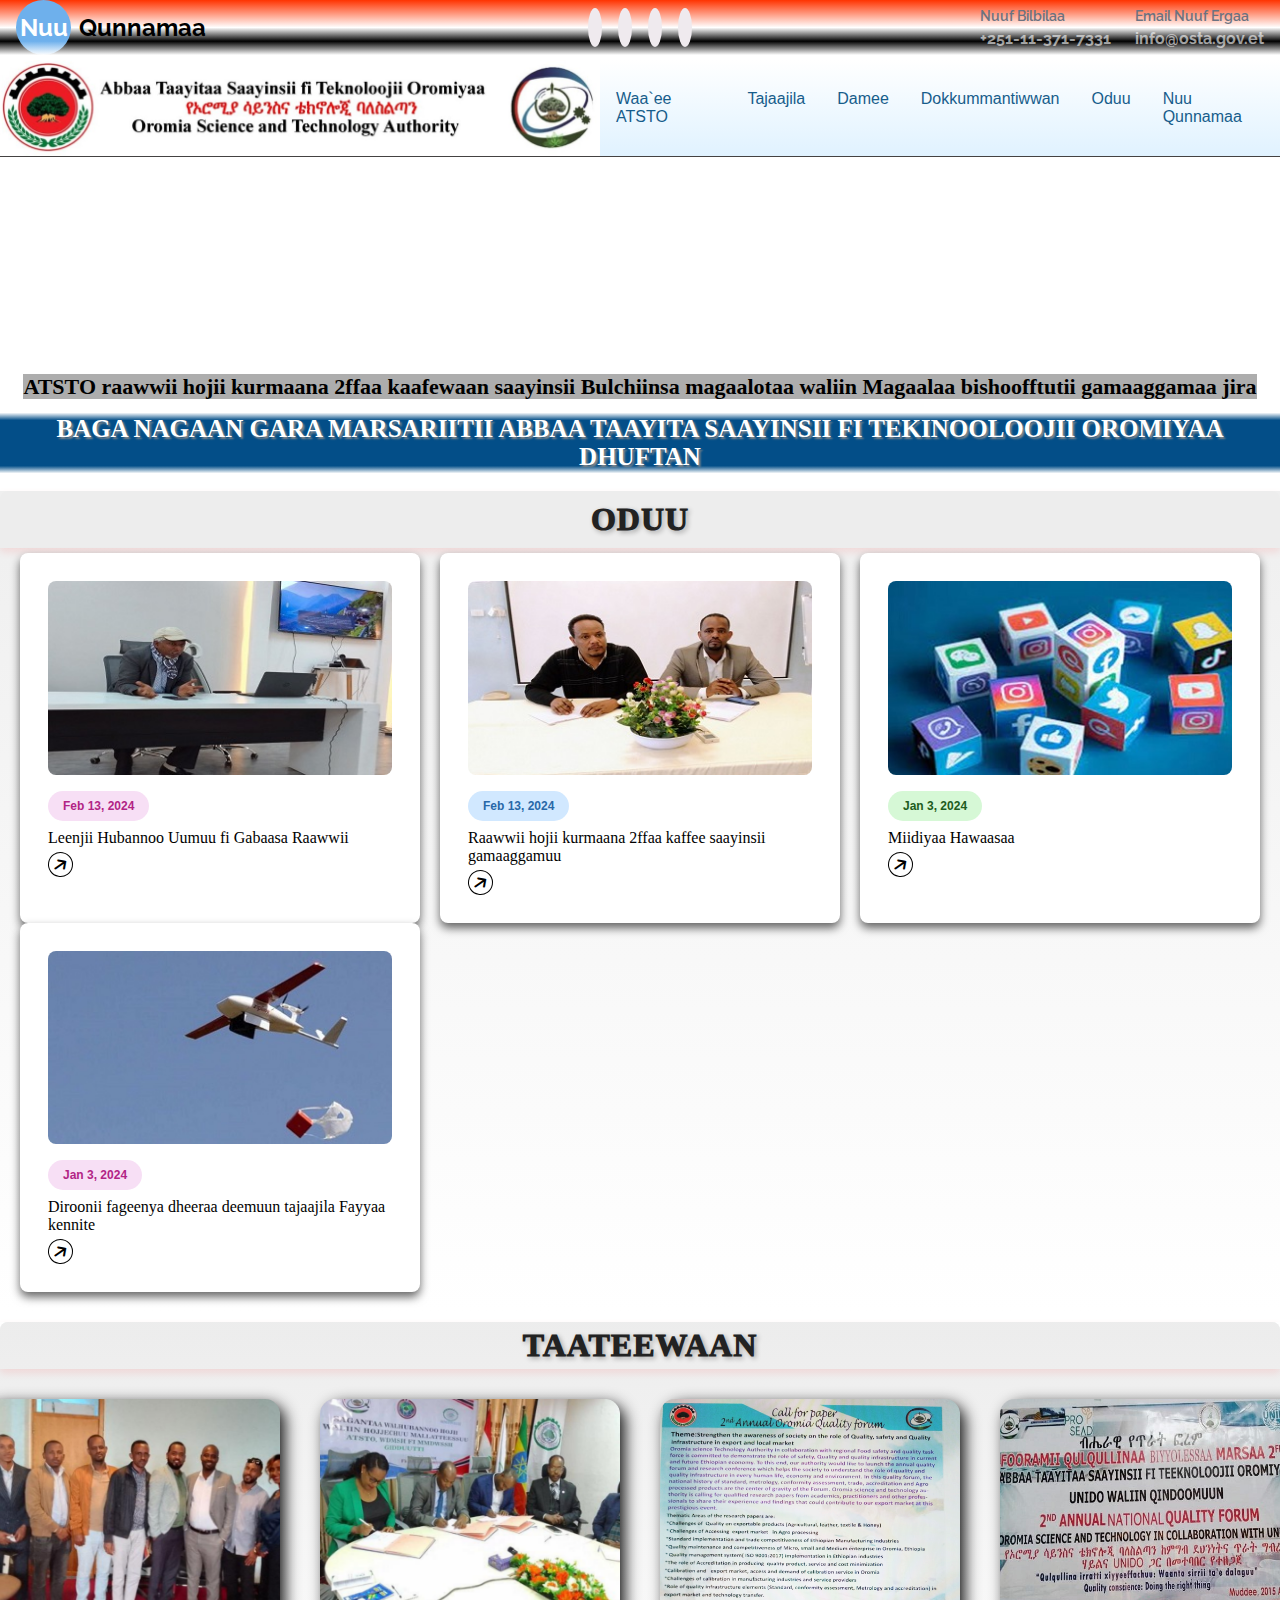
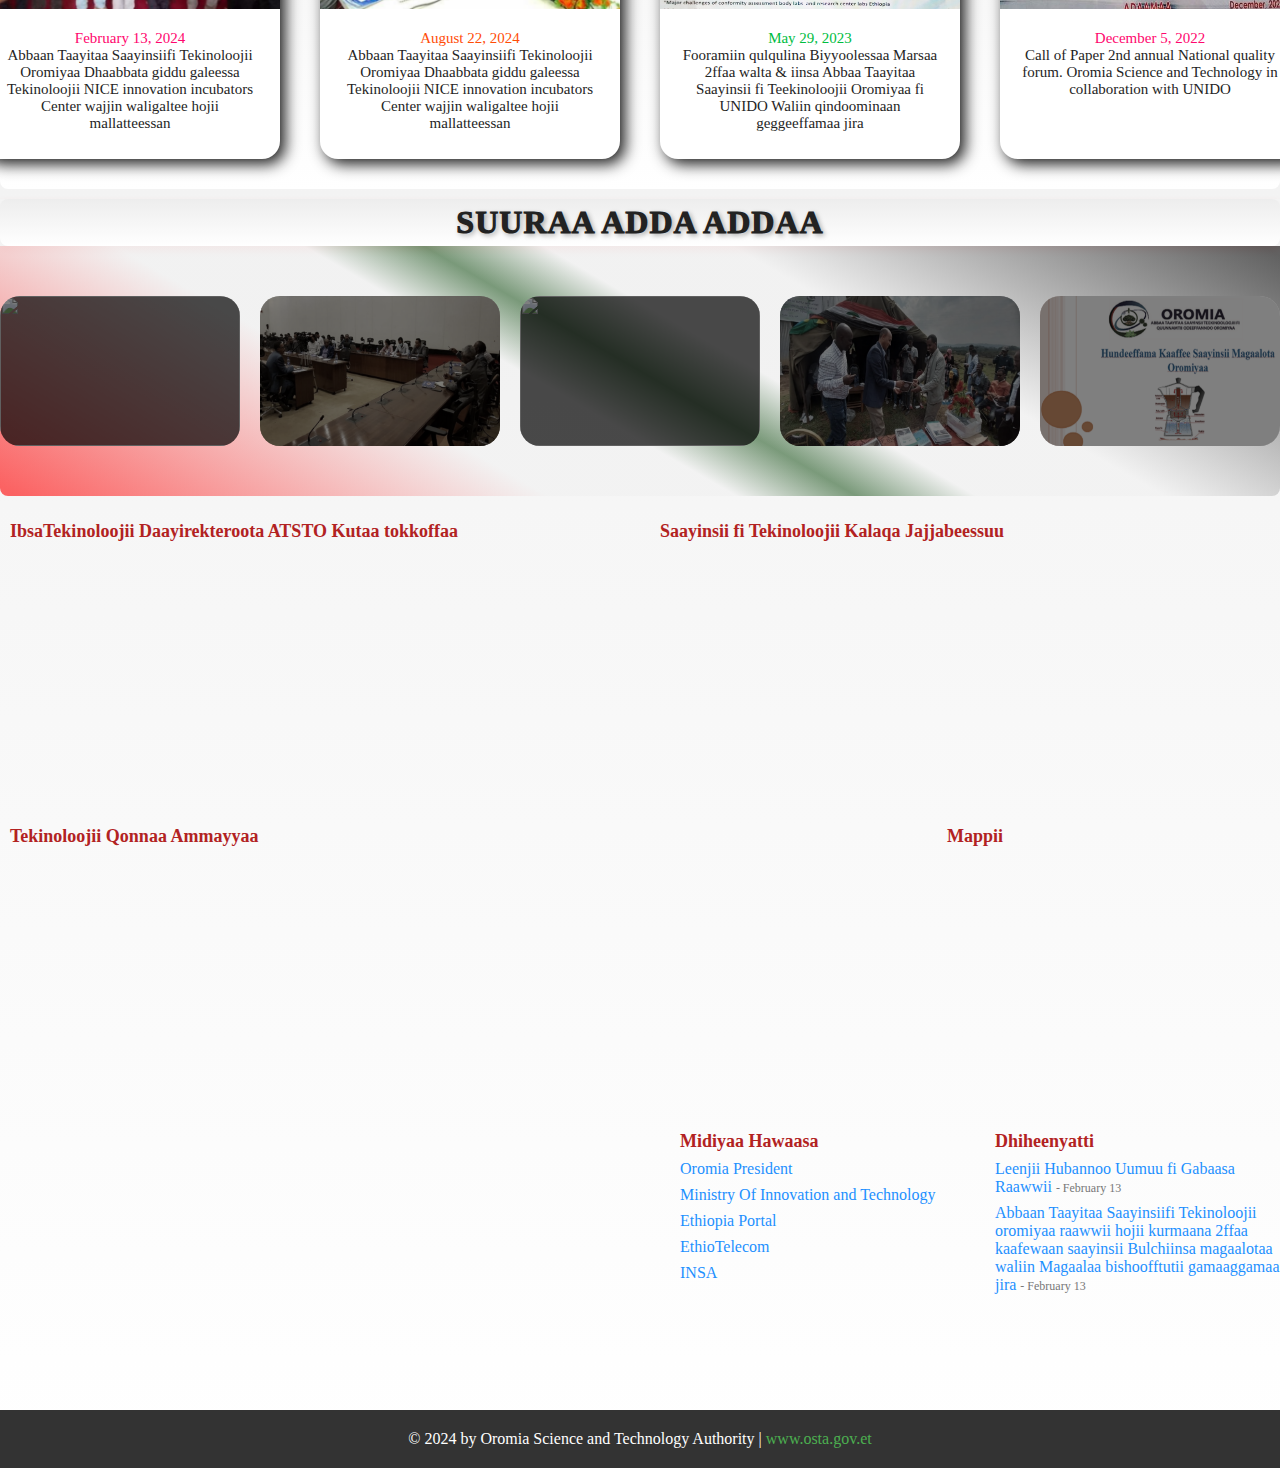
==== commit 85b323a0: "Third Commit" ====
--- a/index.html
+++ b/index.html
@@ -59,23 +59,13 @@
                 <div class="nav_2_item">
                   <div class="nav_2_menu__btn" id="menu-btn-1">Waa`ee ATSTO</div>
                   <ul class="nav__links" id="nav-links-1">
-<<<<<<< HEAD
-                    <li><a href="https://www.osta.gov.et/om/content/hundeffamaa">Hundeffamaa</a></li>
-                    <li><a href="https://www.osta.gov.et/om/content/ergama-fi-mulata">Ergama fi Mul`ata</a></li>
-                    <li><a href="https://www.osta.gov.et/om/content/aangoo-fi-gahee">Aangoo fi Gahee</a></li>
+                    <li><a href="About/Hundeffamaa.html">Hundeffamaa</a></li>
+                    <li><a href="About/Ergama.html">Ergama fi Mul`ata</a></li>
+                    <li><a href="About/Aangoo.html">Aangoo fi Gahee</a></li>
                     <li><a href="https://www.osta.gov.et/om/content/caaseffama">Caaseffama</a></li>
-                    <li><a href="https://www.osta.gov.et/om/content/qooda-fudhattootaa">Qooda Fudhattootaa</a></li>
-                    <li><a href="https://www.osta.gov.et/om/content/nuu-qunnamaa">Odeeffannoo Hoggaantoota</a></li>
-                    <li><a href="https://www.osta.gov.et/om/content/mappii-fi-kallattii">Mappii fi Kallattii</a></li>
-=======
-                    <li><a href="#">Hundeffamaa</a></li>
-                    <li><a href="#">Ergama fi Mul`ata</a></li>
-                    <li><a href="#">Aangoo fi Gahee</a></li>
-                    <li><a href="#">Caaseffama</a></li>
-                    <li><a href="#">Qooda Fudhattootaa</a></li>
-                    <li><a href="#">Nuu Qunnamaa</a></li>
-                    <li><a href="#">Mappii fi Kallattii</a></li>
->>>>>>> 501092162bf514e88650d49b156735f71dab5165
+                    <li><a href="About/Qooda.html">Qooda Fudhattootaa</a></li>
+                    <li><a href="#hawassa_part">Odeeffannoo Hoggaantoota</a></li>
+                    <li><a href="#map_part">Mappii fi Kallattii</a></li>
                   </ul>
                 </div>
       
@@ -87,59 +77,36 @@
                 <div class="nav_2_item">
                   <div class="nav_2_menu__btn" id="menu-btn-3">Damee</div>
                   <ul class="nav__links" id="nav-links-3">
-<<<<<<< HEAD
                     <li><a href="https://www.osta.gov.et/om/content/tajaajila-saayinsii-fi-teekinoloojii">Tajaajila Saayinsii fi Teekinoloojii</a></li>
                     <li><a href="https://www.osta.gov.et/om/content/cehumsa-teekinoloojii">Cehumsa Teekinoloojii</a></li>
-=======
-                    <li><a href="#">Tajaajila Saayinsii fi Teekinoloojii</a></li>
-                    <li><a href="#">Cehumsa Teekinoloojii</a></li>
->>>>>>> 501092162bf514e88650d49b156735f71dab5165
                   </ul>
                 </div>
       
                 <div class="nav_2_item">
                   <div class="nav_2_menu__btn" id="menu-btn-4">Dokkummantiwwan</div>
                   <ul class="nav__links" id="nav-links-4">
-<<<<<<< HEAD
-                    <li><a href="https://www.osta.gov.et/om/content/karoora-fi-gabaasa">Karoora fi Gabaasa</a></li>
-                    <li><a href="https://www.osta.gov.et/om/content/dambii-fi-qajeelfama">Dambii fi Qajeelfama</a></li>
-                    <li><a href="https://www.osta.gov.et/om/content/birosher">Biroshera</a></li>
-                    <li><a href="https://www.osta.gov.et/om/content/maanuwaalii">Maanuwaalii</a></li>
+                    <li><a href="Files/Karoora.doc">Karoora fi Gabaasa</a></li>
+                    <li><a href="Files/Qajeelfama.pdf">Dambii fi Qajeelfama</a></li>
+                    <li><a href="Files/Birsoher.pdf">Biroshera</a></li>
+                    <li><a href="Files/Maanuwaalii.doc">Maanuwaalii</a></li>
                     <li><a href="https://www.osta.gov.et/om/content/naqadhuu">Naqadhuu</a></li>
-=======
-                    <li><a href="#">Karoora fi Gabaasa</a></li>
-                    <li><a href="#">Dambii fi Qajeelfama</a></li>
-                    <li><a href="#">Biroshera</a></li>
-                    <li><a href="#">Maanuwaalii</a></li>
-                    <li><a href="#">Naqadhuu</a></li>
->>>>>>> 501092162bf514e88650d49b156735f71dab5165
                   </ul>
                 </div>
       
                 <div class="nav_2_item">
                   <div class="nav_2_menu__btn" id="menu-btn-5">Oduu</div>
                   <ul class="nav__links" id="nav-links-5">
-<<<<<<< HEAD
                     <li><a href="#taateewaan_part">Taateewwan</a></li>
                     <li><a href="#oduu_part">Caalbasii</a></li>
                     <li><a href="#suuraa_part">Gabaatee Beeksisa</a></li>
-=======
-                    <li><a href="#">Taateewwan</a></li>
-                    <li><a href="#">Caalbasii</a></li>
-                    <li><a href="#">Gabaatee Beeksisa</a></li>
->>>>>>> 501092162bf514e88650d49b156735f71dab5165
                   </ul>
                 </div>
       
                 <div class="nav_2_item">
                   <div class="nav_2_menu__btn" id="menu-btn-6">Nuu Qunnamaa</div>
                   <ul class="nav__links" id="nav-links-6">
-<<<<<<< HEAD
                     <li><a href="feedback/feedback.html">Feedback</a>
                     </li>
-=======
-                    <li><a href="#">Feedback</a></li>
->>>>>>> 501092162bf514e88650d49b156735f71dab5165
                   </ul>
                 </div>
               </div>
@@ -157,17 +124,10 @@
         <div class="welcome_message">Baga Nagaan Gara Marsariitii Abbaa Taayita Saayinsii fi Tekinooloojii Oromiyaa Dhuftan</div>
 
           <!-- ODUU/Cards section-->
-<<<<<<< HEAD
-          <div id= "oduu_part" class="card">
-            <h1 class="card-header">ODUU</h1>
-            <div class="card-list">
-                <a href="https://osta.gov.et/om/content/leenjii-hubannoo-uumuu-fi-gabaasa-raawwii" class="card-item">
-=======
-          <div class="card">
+          <div class="card" id="oduu_part">
             <h1 class="card-header">ODUU</h1>
             <div class="card-list">
                 <a href="#" class="card-item">
->>>>>>> 501092162bf514e88650d49b156735f71dab5165
                     <img src="images/ga.jpg" alt="Card Image">
                     <span class="purple">Feb 13, 2024</span>
                     <h3>Leenjii Hubannoo Uumuu fi Gabaasa Raawwii</h3>
@@ -175,11 +135,7 @@
                         <i class="fas fa-arrow-right card-icon"></i>
                     </div>
                 </a>
-<<<<<<< HEAD
-                <a href="https://osta.gov.et/om/content/abbaan-taayitaa-saayinsiifi-tekinoloojii-oromiyaa-raawwii-hojii-kurmaana-2ffaa-kaafewaan" class="card-item">
-=======
                 <a href="#" class="card-item">
->>>>>>> 501092162bf514e88650d49b156735f71dab5165
                     <img src="images/od.jpg" alt="Card Image">
                     <span class="blue">Feb 13, 2024</span>
                     <h3>Raawwii hojii kurmaana 2ffaa kaffee saayinsii gamaaggamuu</h3>
@@ -187,11 +143,7 @@
                         <i class="fas fa-arrow-right card-icon"></i>
                     </div>
                 </a>
-<<<<<<< HEAD
-                <a href="https://osta.gov.et/om/node/128" class="card-item">
-=======
                 <a href="#" class="card-item">
->>>>>>> 501092162bf514e88650d49b156735f71dab5165
                     <img src="images/mi.jpg" alt="Card Image">
                     <span class="green">Jan 3, 2024</span>
                     <h3>Miidiyaa Hawaasaa</h3>
@@ -199,11 +151,7 @@
                         <i class="fas fa-arrow-right card-icon"></i>
                     </div>
                 </a>
-<<<<<<< HEAD
-                <a href="https://osta.gov.et/om/node/126" class="card-item">
-=======
                 <a href="#" class="card-item">
->>>>>>> 501092162bf514e88650d49b156735f71dab5165
                     <img src="images/dro.jpg" alt="Card Image">
                     <span class="purple">Jan 3, 2024</span>
                     <h3>Diroonii fageenya dheeraa deemuun tajaajila Fayyaa kennite</h3>
@@ -215,11 +163,8 @@
             </div>
             
             <!-- Taateewaan/Cards section-->
-<<<<<<< HEAD
             <div id= "taateewaan_part" class="card_2-container">
-=======
             <div class="card_2-container">
->>>>>>> 501092162bf514e88650d49b156735f71dab5165
               <h1 class="card_2-header">TAATEEWAAN</h1>
               <div class="card_2-list">
           
@@ -261,11 +206,7 @@
 
              <!-- Suuraa Adda Addaa/Image Slider section -->
 
-<<<<<<< HEAD
              <div id="suuraa_part"  class="suuraa"><h2>SUURAA ADDA ADDAA</h2></div>
-=======
-             <div class="suuraa"><h2>SUURAA ADDA ADDAA</h2></div>
->>>>>>> 501092162bf514e88650d49b156735f71dab5165
 
              <div class="slider_container">
                  <div class="slider" data-slider="slider1"></div>
@@ -328,7 +269,7 @@
               <p class="title">Tekinoloojii Qonnaa Ammayyaa</p>
               <iframe class="video" src="https://www.youtube.com/embed/o64xln0IzQQ?si=Kf3UDSAhiajLZ3Lf" title="YouTube video player"></iframe>
           </section>
-          <section class="map-section half">
+          <section id="map_part" class="map-section half">
               <p class="title large">Mappii</p>
               <iframe class="map" src="https://www.google.com/maps/embed?pb=!1m18!1m12!1m3!1d3940.795122639619!2d38.739475!3d8.9909913!2m3!1f0!2f0!3f0!3m2!1i1024!2i768!4f13.1!3m3!1m2!1s0x164b85c3e990c0bb%3A0xff1df894990e8094!2zT3JvbWlhIFJlZ2lvbmFsIE9mZmljZXMgfCBTYXJiZXQgfCDhiqbhiK7hiJrhi6sg4Ymi4Yiu4YuO4Ym9IHwg4Yiz4Yit4Ymk4Ym1!5e0!3m2!1sen!2set!4v1671501519365!5m2!1sen!2set" title="Google Map"></iframe>
           </section>
@@ -339,7 +280,7 @@
               <iframe class="video" src="https://www.youtube.com/embed/9WX8CawpGOU" title="YouTube video player"></iframe>
           </section>
 
-          <section class="hawassa-section quarter">
+          <section id="hawassa_part" class="hawassa-section quarter">
               <h5 class="hawassa_h5">Midiyaa Hawaasa</h5>
               <ul class="hawassa_ul">
                   <li class="hawassa_li"><a class="hawassa_a" href="https://www.oromia.gov.et/" rel="noopener noreferrer" target="_blank">Oromia President</a></li>
--- a/styles.css
+++ b/styles.css
@@ -668,3 +668,172 @@
     color: #777;
 }
 
+/* Styling for the main container */
+.hundeffamma-main {
+  font-family: "Raleway", sans-serif;
+  max-width: 1200px;
+  margin: 0 auto;
+  padding: 20px;
+  background-color: #f9f9f9;
+}
+
+/* Section styling */
+.hundeffamma-section {
+  padding: 20px;
+  background-color: #ffffff;
+  border-radius: 8px;
+  box-shadow: 0 4px 8px rgba(0, 0, 0, 0.1);
+}
+
+/* Heading styling */
+.hundeffamma-section h1 {
+  font-size: 2rem;
+  color: #005811;
+  text-align: center;
+  margin-bottom: 15px;
+}
+
+/* Paragraph styling */
+.hundeffamma-section p {
+  font-size: 1rem;
+  line-height: 1.6;
+  color: #333333;
+  margin-bottom: 15px;
+}
+
+/* List styling */
+.hundeffamma-section ul {
+  list-style-type: disc;
+  padding-left: 20px;
+  color: #005811;
+}
+
+.hundeffamma-section ul li {
+  margin-bottom: 10px;
+  line-height: 1.6;
+  font-size: 1rem;
+  color: #444444;
+}
+
+/* Mobile responsiveness */
+@media (max-width: 768px) {
+  .hundeffamma-main {
+      padding: 15px;
+  }
+
+  .hundeffamma-section h1 {
+      font-size: 1.5rem;
+  }
+
+  .hundeffamma-section p,
+  .hundeffamma-section ul li {
+      font-size: 0.9rem;
+  }
+}
+
+.ergama-main {
+  font-family: "Raleway", sans-serif;
+  max-width: 1200px;
+  margin: 20px auto;
+  padding: 20px;
+  background-color: #f9f9f9;
+}
+
+.ergama-section {
+  padding: 20px;
+  background-color: #ffffff;
+  border-radius: 8px;
+  box-shadow: 0 4px 8px rgba(0, 0, 0, 0.1);
+  margin-bottom: 15px;
+}
+
+.ergama-heading {
+  font-size: 1.8rem;
+  color: #005811;
+  text-align: left;
+  margin-bottom: 10px;
+}
+
+.ergama-paragraph {
+  font-size: 1rem;
+  line-height: 1.6;
+  color: #333333;
+  margin-bottom: 15px;
+}
+
+.ergama-list {
+  list-style-type: disc;
+  padding-left: 20px;
+  color: #005811;
+}
+
+.ergama-list-item {
+  margin-bottom: 10px;
+  line-height: 1.6;
+  font-size: 1rem;
+  color: #444444;
+}
+
+@media (max-width: 768px) {
+  .ergama-main {
+      padding: 15px;
+  }
+
+  .ergama-heading {
+      font-size: 1.5rem;
+  }
+
+  .ergama-paragraph,
+  .ergama-list-item {
+      font-size: 0.9rem;
+  }
+}
+
+.aangoo-section {
+  padding: 20px;
+  background-color: #f0f4f8;
+  border: 1px solid #d0d9e2;
+  border-radius: 8px;
+}
+
+.aangoo-title {
+  font-size: 24px;
+  font-weight: bold;
+  color: #333;
+  margin-bottom: 15px;
+  text-align: center;
+}
+
+.aangoo-list {
+  list-style-type: decimal;
+  padding-left: 20px;
+}
+
+.aangoo-item {
+  font-size: 16px;
+  line-height: 1.6;
+  color: #555;
+  margin-bottom: 10px;
+}
+
+#qooda {
+  margin: 20px;
+  font-family: Arial, sans-serif;
+}
+
+#qooda h1 {
+  font-size: 2em;
+  color: #4A90E2;
+  margin-bottom: 15px;
+}
+
+#qooda ul {
+  list-style-type: disc;
+  margin-left: 20px;
+}
+
+#qooda li {
+  font-size: 1.1em;
+  line-height: 1.5;
+  color: #333;
+}
